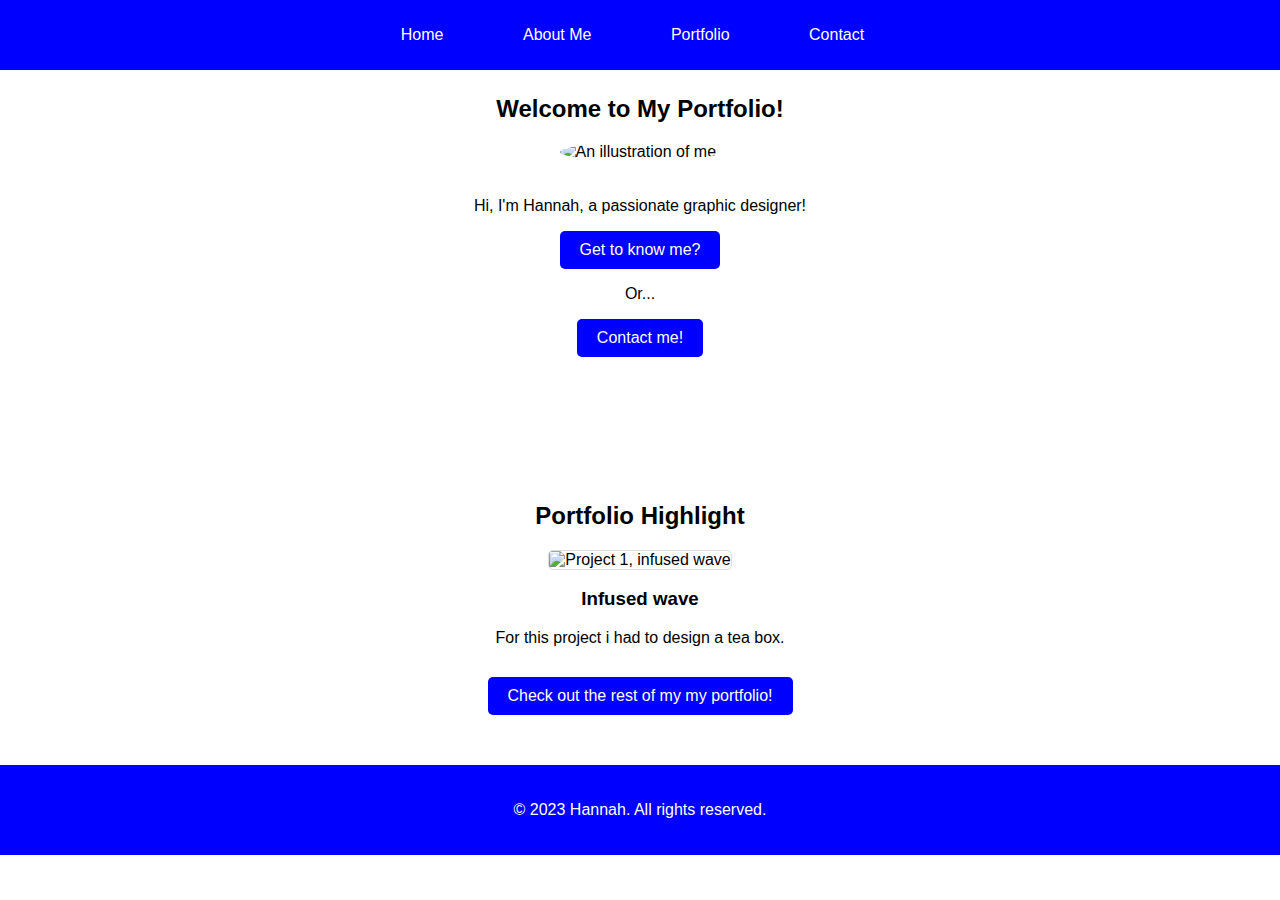
==== index.html @ 4738083f "Add files via upload" ====
<!DOCTYPE html>
<html lang="en">
<head>
    <meta name="viewport" content="text/html; charset=UTF-8">
    <meta name="viewport" content="width=device-width, initial-scale=1.0">
    <link rel="stylesheet" href="style.css">
    <title>Hannah's Portfolio</title>
</head>
<body>
    <header>
        <nav>
            <ul>
                <li><a href="index.html">Home</a></li>
                <li><a href="about.html">About Me</a></li>
                <li><a href="portfolio.html">Portfolio</a></li>
                <li><a href="contact.html">Contact</a></li>
            </ul>
        </nav>
    </header>
    <section class="about">
        <h2>Welcome to My Portfolio!</h2>
        <img src="img/Profile-pic.png" alt="An illustration of me.">
        <p>
            Hi, I'm Hannah, a passionate graphic designer!
        </p>
        <a href="about.html" class="portfolio-button">Get to know me?</a>
        <p>
            Or...
        </p>
        <a href="contact.html" class="portfolio-button">Contact me!</a>
    </section>

    <section class="portfolio">
        <h2>Portfolio Highlight</h2>
        <div class="project">
            <img src="img/project1.png" alt="Project 1, infused wave">
            <h3>Infused wave</h3>
            <p>For this project i had to design a tea box.</p>
        </div>
        <a href="portfolio.html" class="portfolio-button">Check out the rest of my my portfolio!</a>
    </section>

    <footer>
        <p>&copy; 2023 Hannah. All rights reserved.</p>
    </footer>
</body>
</html>
---- style.css ----
body {
    font-family: 'Arial', sans-serif;
    margin: 0;
    padding: 0;
}

header {
    background-color: blue;
    color: #fff;
    padding: 10px;
    text-align: center;
    position: fixed;
    top: 0;
    width: 100%;
    z-index: 1000; 
}

nav ul {
    list-style-type: none;
}

nav li {
    display: inline;
    margin-right: 75px;
}

nav a {
    text-decoration: none;
    color: #fff;
}

nav a:hover {
    color: yellow;
}

.portfolio-button {
    display: inline-block;
    padding: 10px 20px;
    background-color: blue;
    color: #fff;
    text-decoration: none;
    border-radius: 5px;
    transition: background-color 0.5s;
}

.portfolio-button:hover {
    background-color: yellow;
    color: blue;
}

.hero {
    text-align: center;
    padding: 50px;
}

footer {
    background-color: blue;
    color: #fff;
    padding: 20px;
    text-align: center;
}

/* About section starts here */

.about {
    text-align: center;
    padding: 75px;
}

.about img {
    max-width: 100%;
    height: auto;
    border-radius: 50%;
    margin-bottom: 20px;
    transition: transform 0.5s ease-in-out; 
}

.about img:hover {
    transform: rotate(360deg); 
}

.about img[src$="tth.jpg"] {
    max-width: 100%;
    height: auto;
    border-radius: 50%;
    margin-bottom: 20px;
    transition: transform 0.5s ease-in-out; 
}

@keyframes moveSideToSide {
    0% { transform: translateX(0); }
    25% { transform: translateX(-100px); }
    50% { transform: translateX(0); }
    75% { transform: translateX(100px); }
    100% { transform: translateX(0); }
}

.about img[src$="tth.jpg"] {
    animation: moveSideToSide 3s infinite;
}


/* Portfolio section starts here */

.portfolio {
    text-align: center;
    padding: 10px;
}

.project {
    margin-bottom: 30px;
}

.project img {
    max-width: 100%;
    height: auto;
    border: 1px solid #ddd;
    border-radius: 5px;
}


.portfolio {
    text-align: center;
    padding: 50px;
}

.project {
    margin-bottom: 30px;
}

.project img {
    max-width: 100%;
    height: auto;
    border: 1px solid #ddd;
    border-radius: 5px;
}

/* Contact section starts here */  

.contact-method {
    margin-top: 30px;
}

.contact-method h3 {
    color: blue;
}
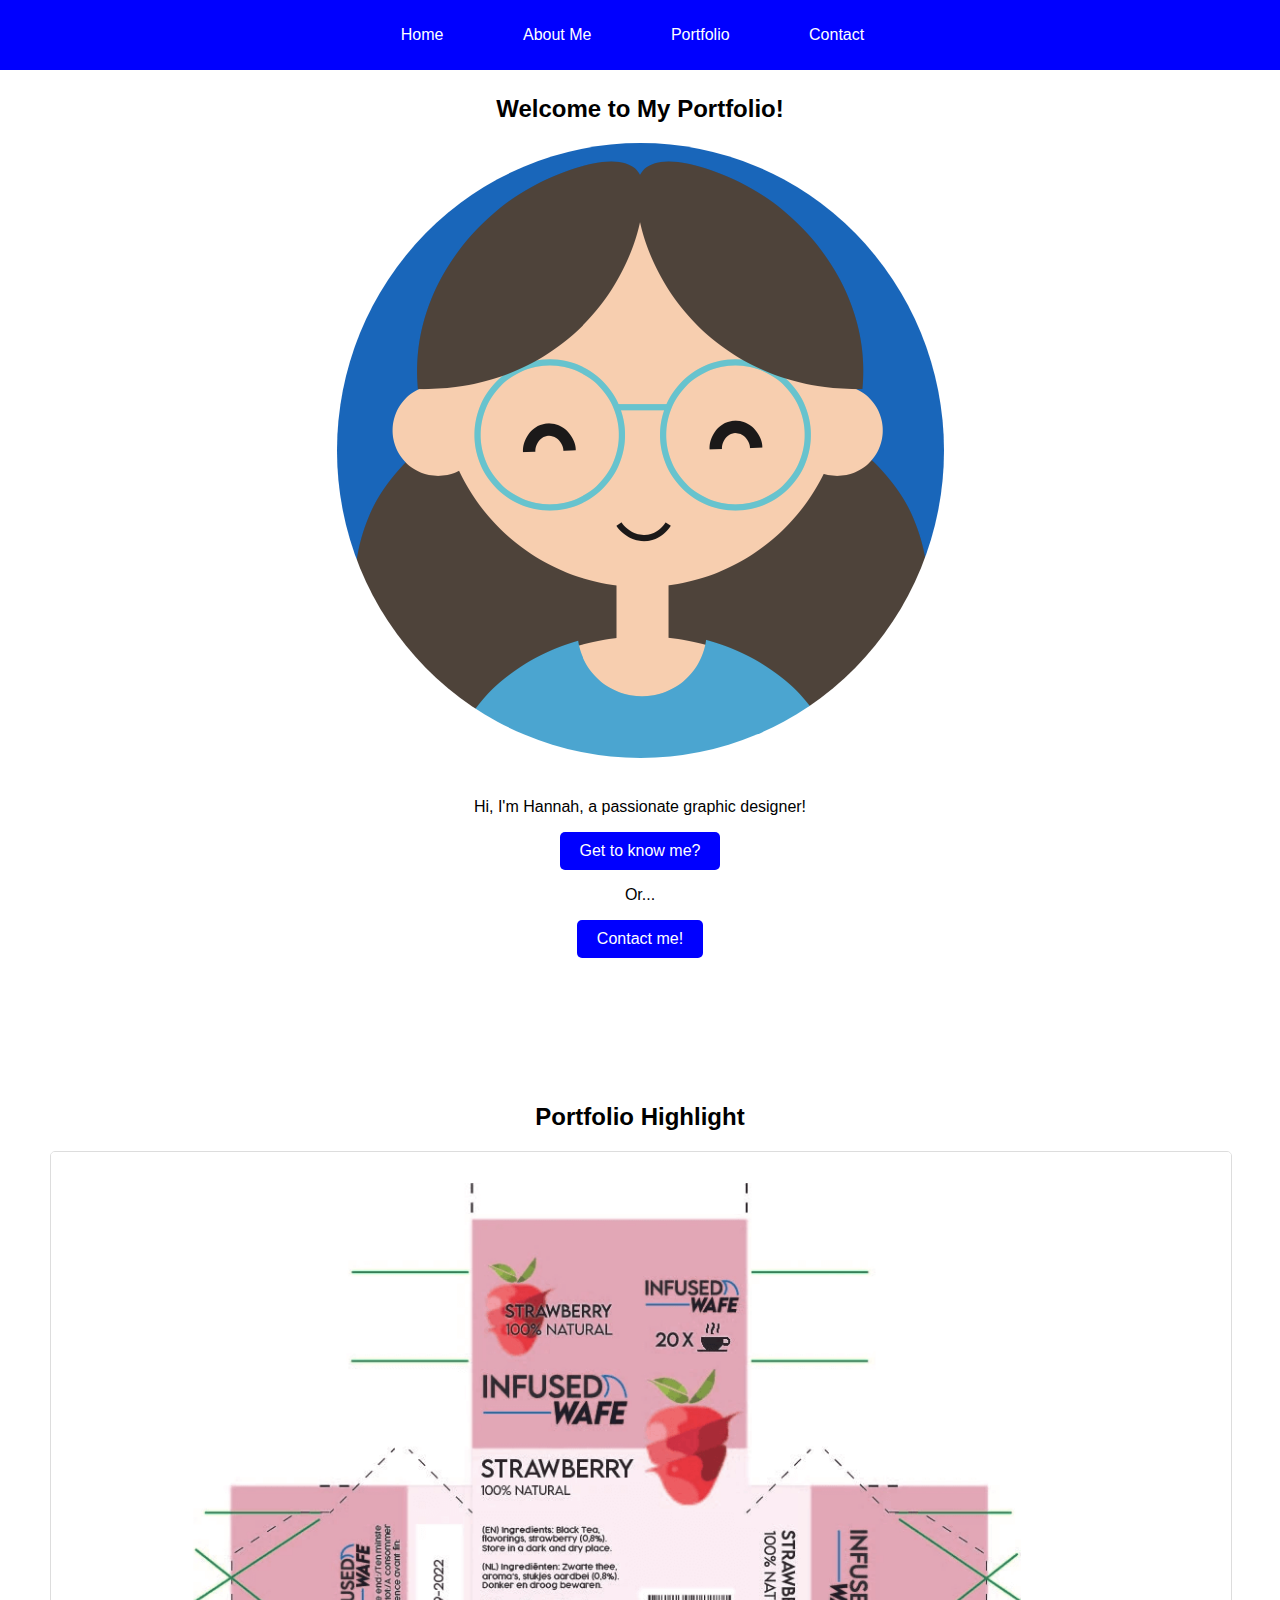
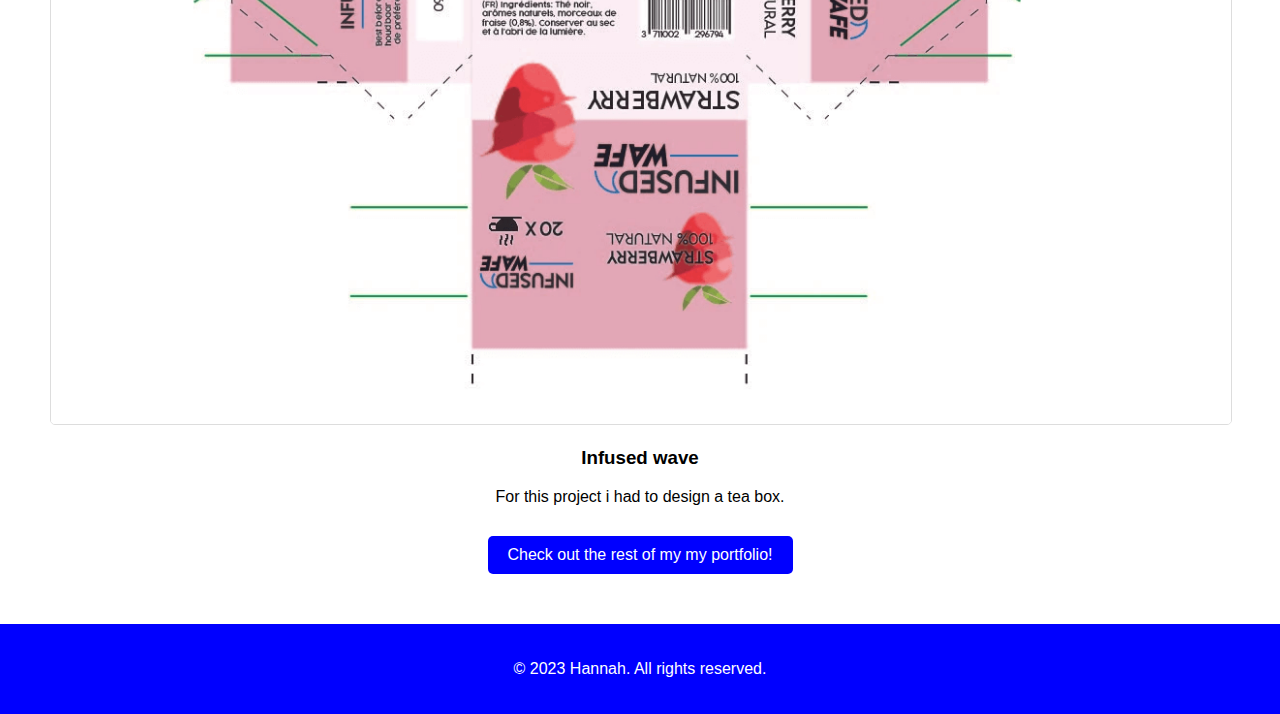
==== commit 4ffa6018: "Update index.html" ====
--- a/index.html
+++ b/index.html
@@ -19,7 +19,7 @@
     </header>
     <section class="about">
         <h2>Welcome to My Portfolio!</h2>
-        <img src="img/Profile-pic.png" alt="An illustration of me.">
+        <img src="Profile-pic.png" alt="An illustration of me.">
         <p>
             Hi, I'm Hannah, a passionate graphic designer!
         </p>
@@ -33,7 +33,7 @@
     <section class="portfolio">
         <h2>Portfolio Highlight</h2>
         <div class="project">
-            <img src="img/project1.png" alt="Project 1, infused wave">
+            <img src="project1.png" alt="Project 1, infused wave">
             <h3>Infused wave</h3>
             <p>For this project i had to design a tea box.</p>
         </div>
